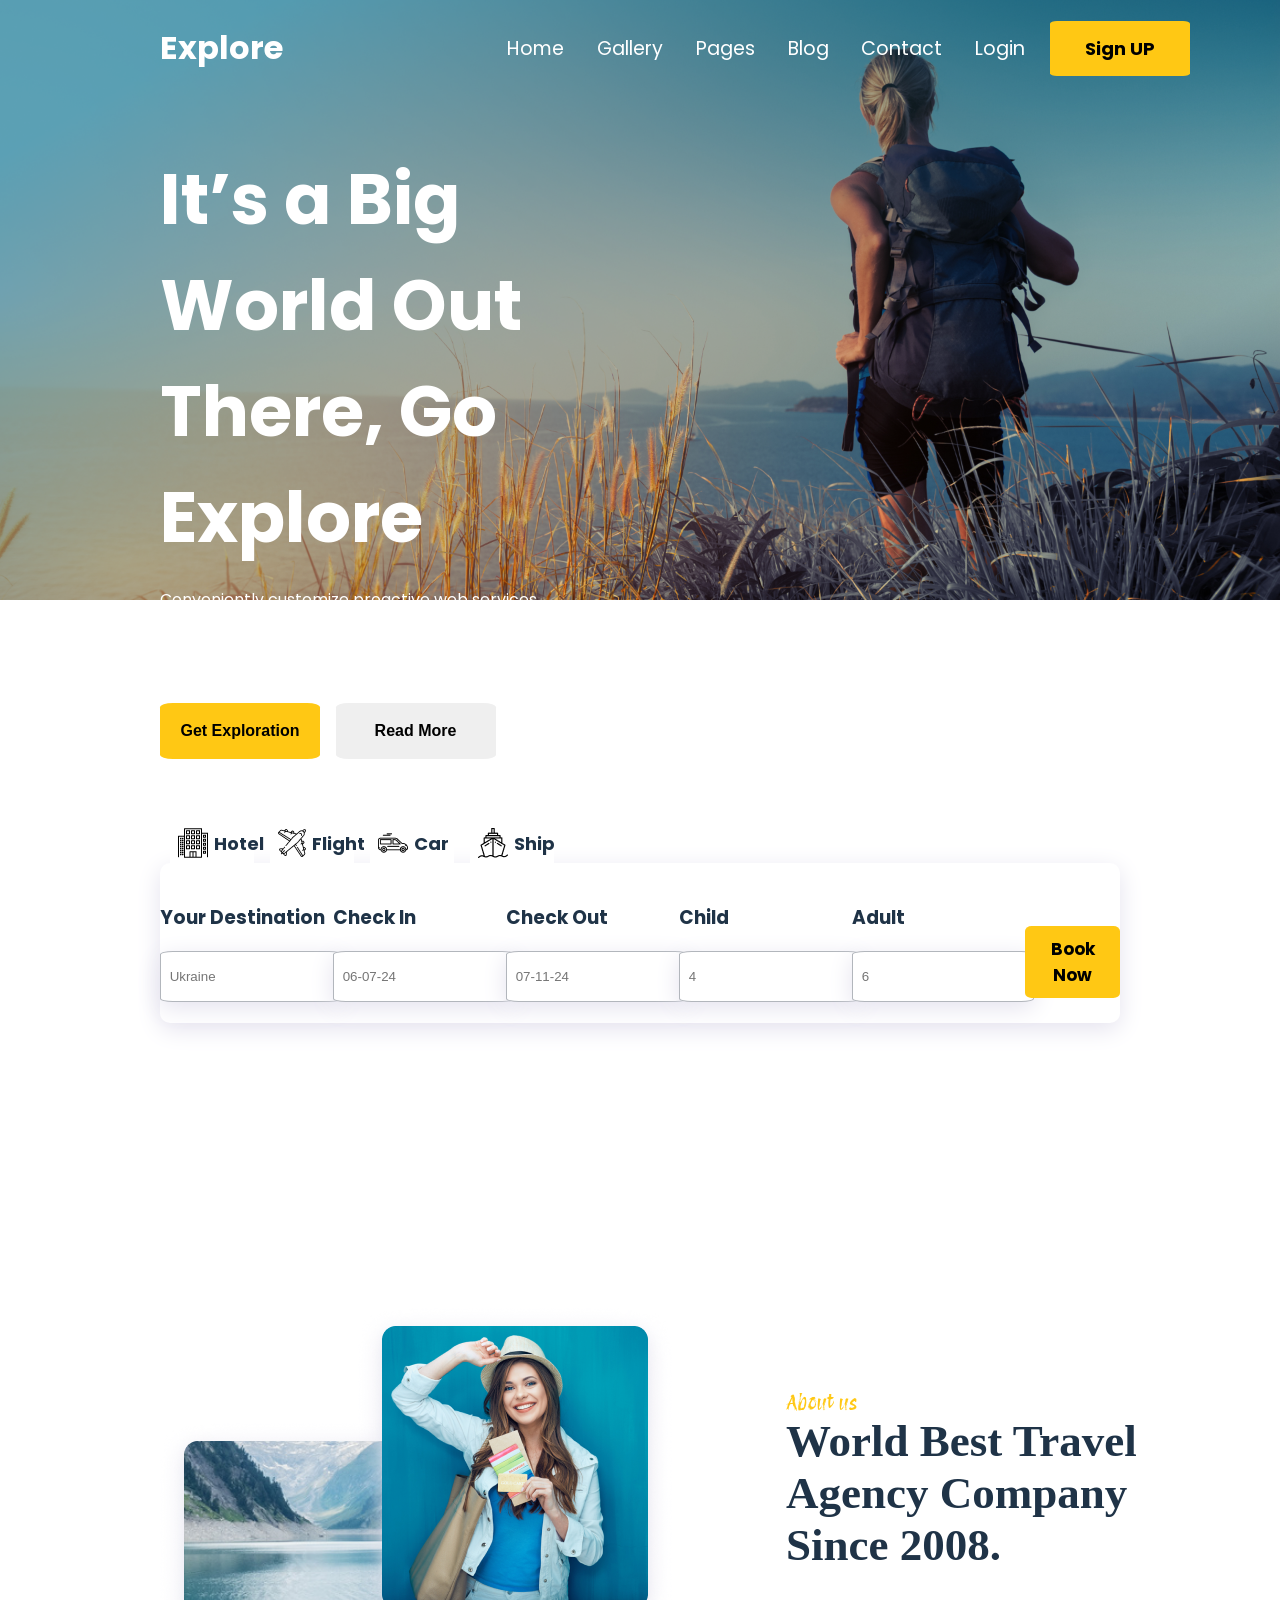
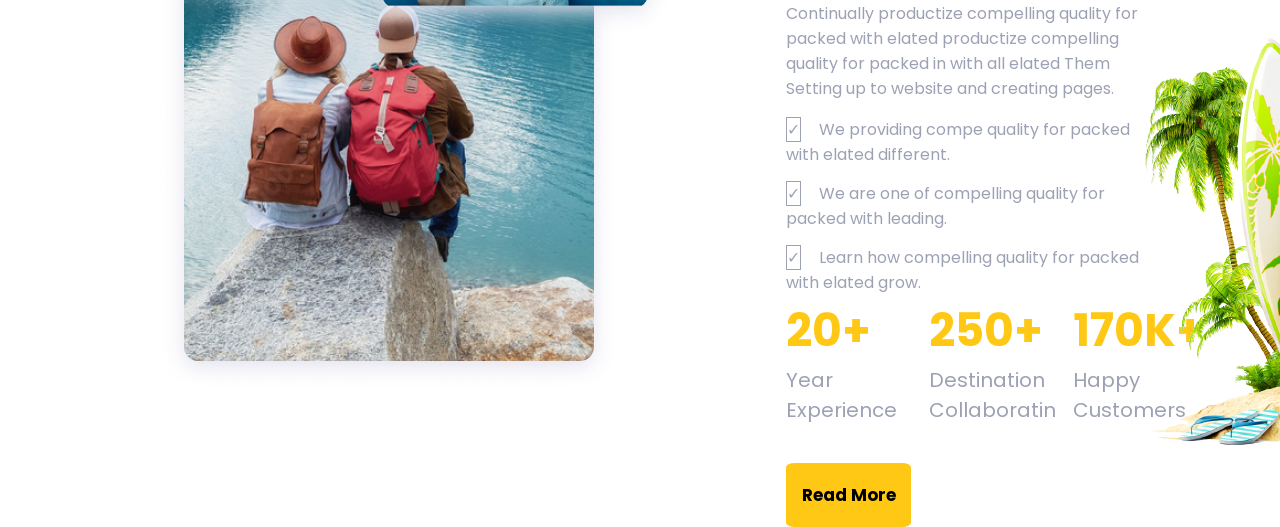
==== index.html @ 0e78952e "Rename travel.html to index.html" ====
<!DOCTYPE html>
<html lang="en">

<head>
  <meta charset="UTF-8">
  <meta name="viewport" content="width=device-width, initial-scale=1.0">
  <title>Travel agency</title>
  <link rel="stylesheet" href="./travel.css">
</head>

<body>
  <div id="header">
    <div id="header_title">
      <h1>Explore</h1>
    </div>
    <div id="header_links">
      <a href="#">
        Home
      </a>
      
      
      <a href="#">
        Gallery
      </a>
      <a href="#">
        Pages
      </a>
      <a href="#">
        Blog
      </a>
      <a href="#">
        Contact
      </a>
      <a href="#">
        Login
      </a>
    </div>
    <div id="header_button">
      <div>
        <button>
          Sign UP
        </button>
      </div>
    </div>
  </div>
  <div id="main_text">
    <h1>It’s a Big World Out There, Go Explore</h1>
    <p>Conveniently customize proactive web services for leveraged without continualliery aggregate fricctionle ou
      wellies richard.and very customize continually. </p>
    <div id="main_buttons">
      <button id="Exploration">
        Get Exploration
      </button>
      <button id="Read">
        Read More
      </button>
    </div>
  </div>
  <div id="book-container">
    <div id="book-icon">
      <div class="icon-element">
        <img src="./images/hotel.png" alt="">
        Hotel
      </div>
      <div class="icon-element">
        <img src="./images/Flight 1.png" alt="">
        Flight
      </div>
      <div class="icon-element">
        <img src="./images/car 1.png" alt="">
        Car
      </div>
      <div class="icon-element">
        <img src="./images/Ship 1.png" alt="">
        Ship
      </div>
    </div>
    <div id="input-block">
      <div>
        <h3>Your Destination</h3>
        <input type="text" placeholder="Ukraine" class="inputs">
      </div>
      <div>
        <h3>Check In</h3>
        <input type="text" placeholder="06-07-24" class="inputs">
      </div>
      <div>
        <h3>Check Out</h3>
        <input type="text" placeholder="07-11-24" class="inputs">
      </div>
      <div>
        <h3>Child</h3>
        <input type="number" placeholder="4" class="inputs">
      </div>
      <div>
        <h3>Adult</h3>
        <input type="number" placeholder="6" class="inputs">
      </div>

      <button>Book Now</button>
    </div>
  </div>
  <div id="second-part">
    <div id="block1">
      <img src="./images/BG (1).png" alt="" id="img1">
      <img src="./images/BG (2).png" alt="" id="img2">
    </div>
    <div id="block2">
      <h3>
        About us
      </h3>
      <h1>
        World Best Travel Agency Company Since 2008.
      </h1>
      <p>Continually productize compelling quality for packed with elated productize compelling quality for packed in
        with all elated Them Setting up to website and creating pages.</p>
        <div id="list">
            <div><span>&#10003;</span>
              We providing compe quality for packed with elated different.
            </div>
            <div><span>&#10003;</span>
              We are one of compelling quality for packed with leading.
            </div>
            <div><span>&#10003;</span>
              Learn how compelling quality for packed with  elated grow.
            </div>
        </div>
        <div id="block-number">
    <div><h1>20+</h1>
        <p>Year Experience</p>
    </div>
    <div><h1>250+</h1>
        <p>Destination 
          Collaboratin</p>
    </div>
    <div><h1>170K+</h1>
        <p>Happy  
          Customers</p>
    </div>
        </div>
        <div id="button">
<button>
  Read More 
</button>
        </div>
    </div>
    <div id="block3">
<img src="./images/beach.png" alt="">
    </div>
  </div>
</body>

</html>
---- travel.css ----
@import url('https://fonts.googleapis.com/css2?family=Poppins&display=swap');
@import url('https://fonts.googleapis.com/css2?family=Protest+Revolution&display=swap');
body {
  background-image: url("./images/BG.png");
  background-repeat:no-repeat;
  background-size:contain ;
  margin: 0px;
  height: 100vh;
}
#header {

  font-family:'Poppins', sans-serif;
display: flex;
height: 5vh;
align-items: center;
width: 75%;
margin: 2% auto 0% auto;
}
#header_title {
  margin-right: auto;
  color: white;
}
#header_links a {
  font-size: larger;
  text-decoration: none;
color: white;
margin: 0 2.5%;
}
#header_links {
  width: 58%;
}
#header_button button {
  background-color: rgba(255, 200, 20, 1);
  font-family:'Poppins', sans-serif;
  border-width: 0;
  padding: 20%;
  width: 200%;
  font-size: large;
  font-weight: bold;
  border-radius: 5%;
}
#main_text {
  width: 30%;
  margin-left:12.5%;
  margin-top: 6%;
}
#main_text h1 {
  color: white;
  font-size: 70px;
  font-weight: bolder;
  font-family:'Poppins', sans-serif;
  margin-bottom: 0px;
}
#main_text p {
  color: white;
  font-family:'Poppins', sans-serif;
  font-size: 16px;
}
#Exploration {
  background-color: rgba(255, 200, 20, 1);
  margin-right: 3%;
}
#main_buttons button {
  border: none;
  width: 160px;
  height: 56px;
  font-weight: bold;
  font-size: 16px;
  border-radius: 8%;
}
#book-container {
  margin: 0px auto;
  width: 75%;
  margin-top: 5%;
}
#book-container button {
  margin-bottom: 10px;
}
#book-icon {
  display: flex;
  width: 40%;
  justify-content: space-between;
  padding-left: 10px;
}
.icon-element {
  background-color: white;
  width: 22%;
  height: 2.5rem;
  border-top-left-radius: 7%;
  border-top-right-radius: 7%;
  color: #1F3347;
  font-family:'Poppins', sans-serif;
  font-size: large;
  font-weight: bolder;
  display: flex;
  align-items: center;
  
}
.icon-element img {
  margin-left: 10%;
  margin-right: 7%;
}
.icon-element:hover {
  background-color: rgba(255, 200, 20, 1);
}
#input-block {
  display: flex;
  background-color: white;
  width: 100%;
  justify-content: space-around;
  height: 10rem;
  align-items: center;
  color: #1F3347;
  font-family:'Poppins', sans-serif;
  box-shadow: 0px 6px 24px 0px #E4E2EE;
  border-radius: 10px;
}
#input-block input {
  padding-top: 10%;
  padding-bottom: 10%;
  box-shadow: 0px 6px 24px 0px #E4E2EE;
  border-radius:7% ;
  padding-left: 5%;
}
#input-block button {
  background-color: rgba(255, 200, 20, 1);
  border-width: 0;
  width: 12.5%;
  height: 45%;
  margin-top: 5%;
  border-radius:7% ;
  font-family:'Poppins', sans-serif;
  font-size: 17px;
  font-weight: bolder;
}
#second-part {
  height: 50rem;
  margin-left: 12.5%;
  width: 87.5%;
  display: flex;
  margin-top: 300px;
}
#img1 {
position: relative;
top: 100px;
}
#img2 {
  position: absolute;
bottom: -82%;
left: 28%;
}
#list span {
  border: 1px solid #9DA1B4;
  color: #9DA1B4;
  margin-right: 4%;
}
#block2 {
  margin-left: 15%;
  width: 32%;
  margin-top: 6%;
}
#block2 h3 {
    font-family: "Protest Revolution", sans-serif;
    font-weight: 400;
    font-style: normal;
    color:#FFC814;
    margin-top: 0px;
    margin-bottom: 0px;
  }
#block2 h1 {
  color: #1F3347;
  font-weight: bolder;
  font-size: 45px;
  margin-top: 2px;

}
#block2 p {
  color: #9DA1B4;
  font-size: 16px;
  font-family:'Poppins', sans-serif;
}
#list div {
  margin-top: 4%;
  color: #9DA1B4;
  font-size: 16px;
  font-family:'Poppins', sans-serif;

}
#block-number {
  display: flex;
  justify-content: space-between;
}
#block-number h1 {
  color: #FFC814;
  font-weight: bolder;
  font-family:'Poppins', sans-serif;
  margin-bottom: 0px;

}
#block-number div {
  width: 20%;
}
#block-number p {
  margin-top: 0px;
  font-family:'Poppins', sans-serif;
  font-size: 20px;

}
#button button {
  background-color: rgba(255, 200, 20, 1);
  border-width: 0;
  width: 35%;
  height: 4rem;
  margin-top: 5%;
  border-radius:7% ;
  font-family:'Poppins', sans-serif;
  font-size: 17px;
  font-weight: bolder;
}
#block3 img {
  margin-top: 80%;
}

.inputs {
  border: 1px solid #b2b6bc;
}
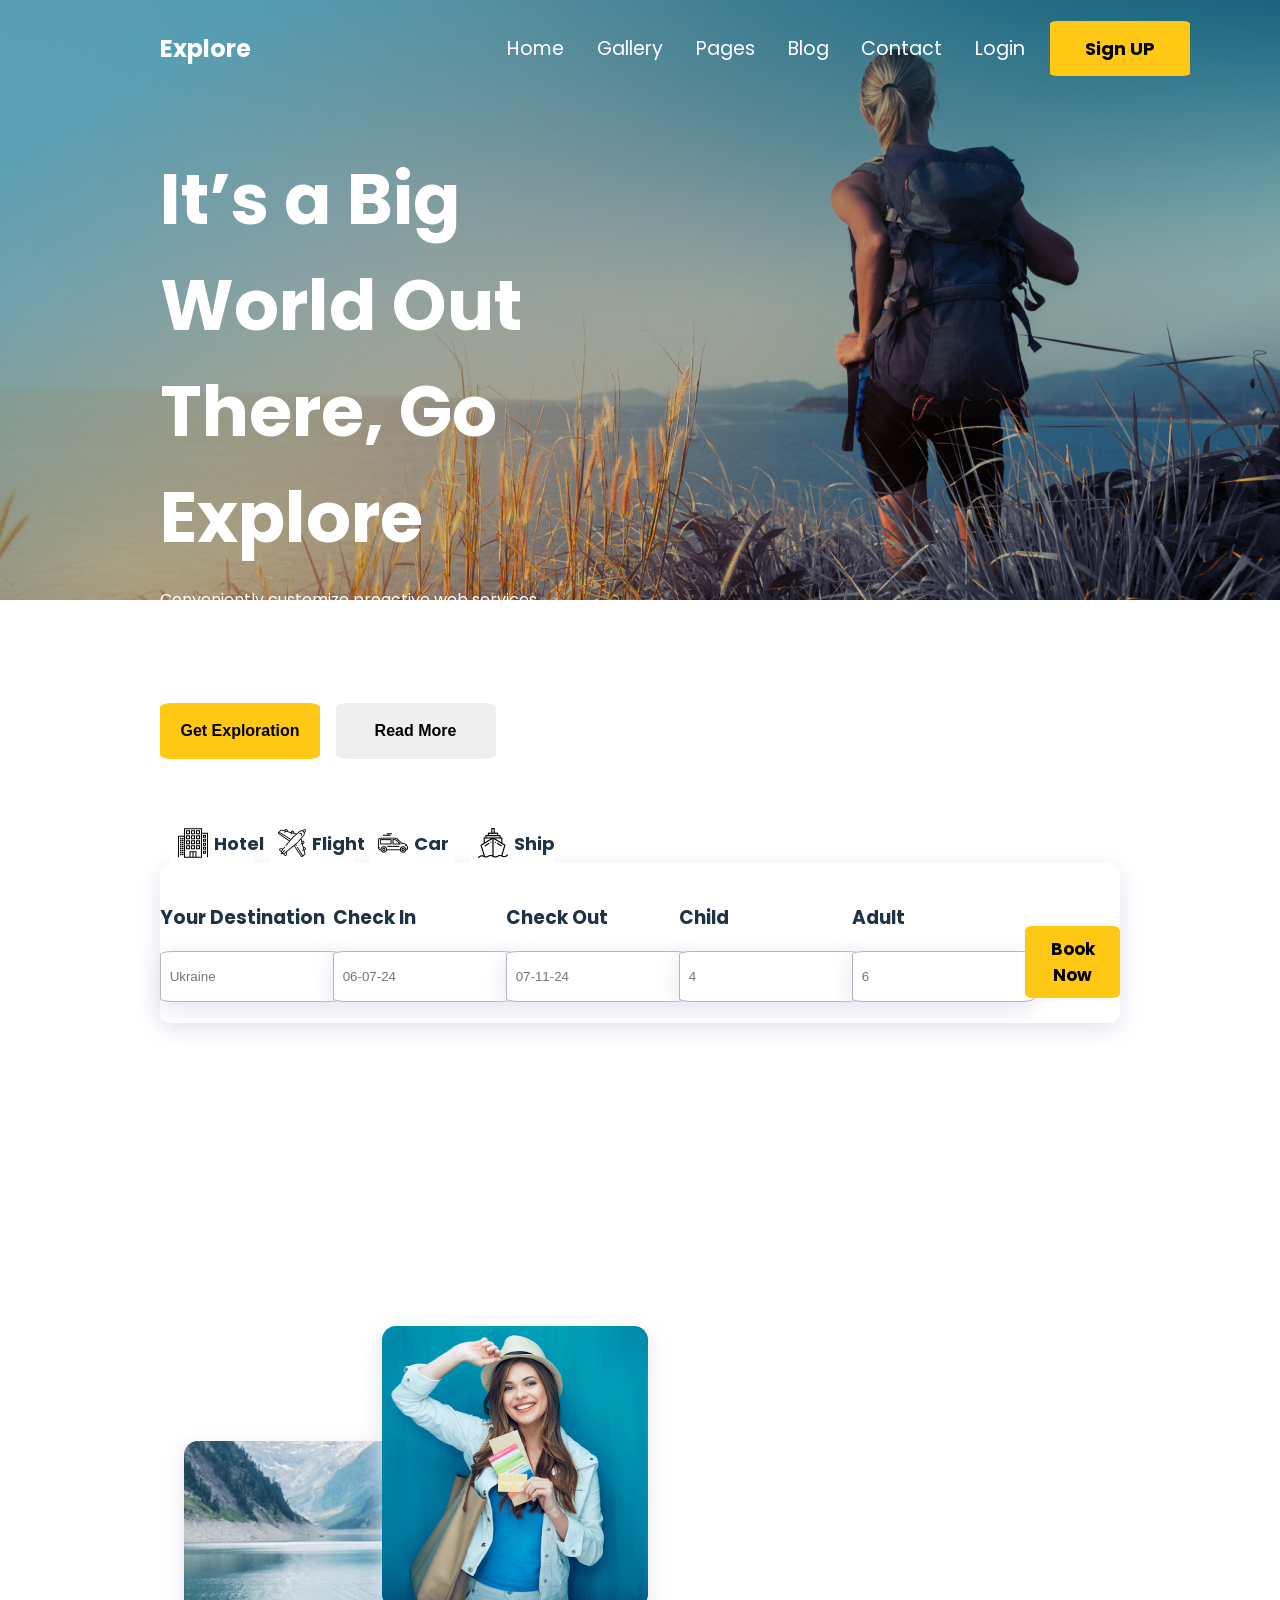
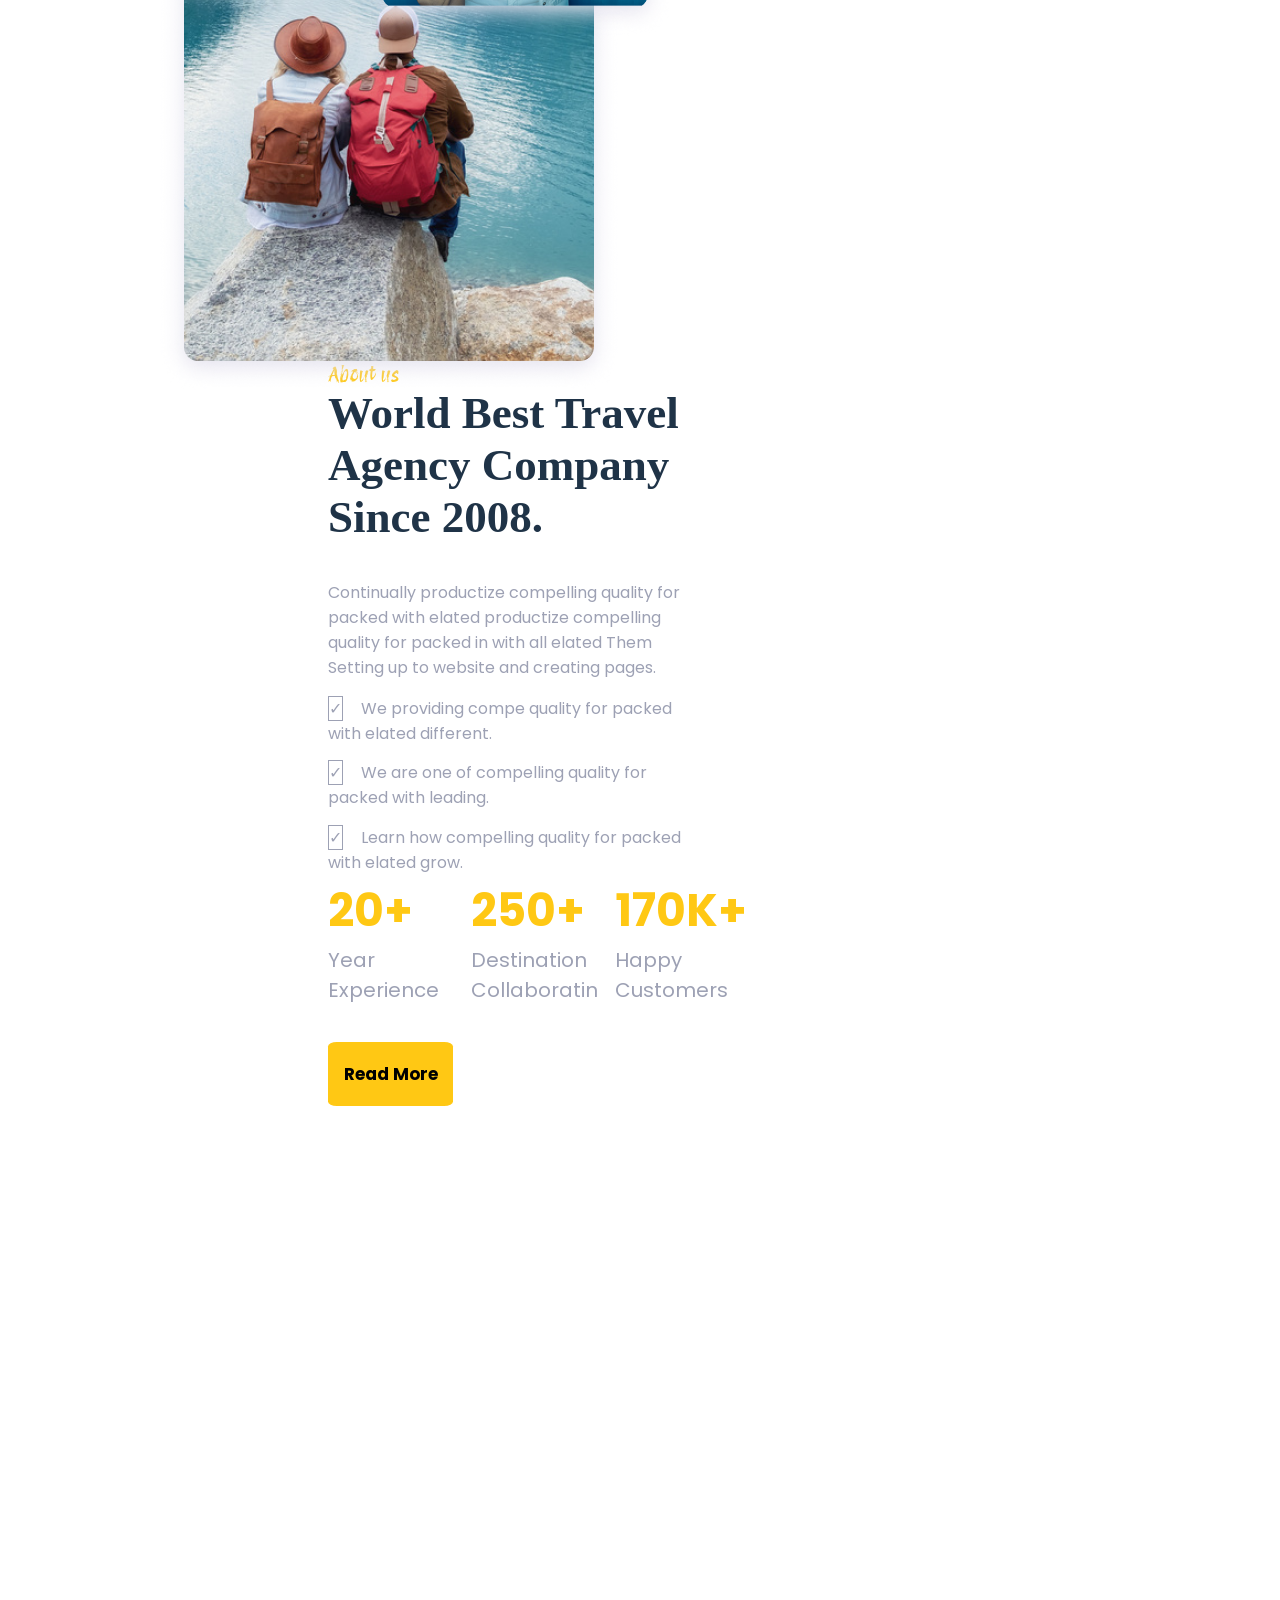
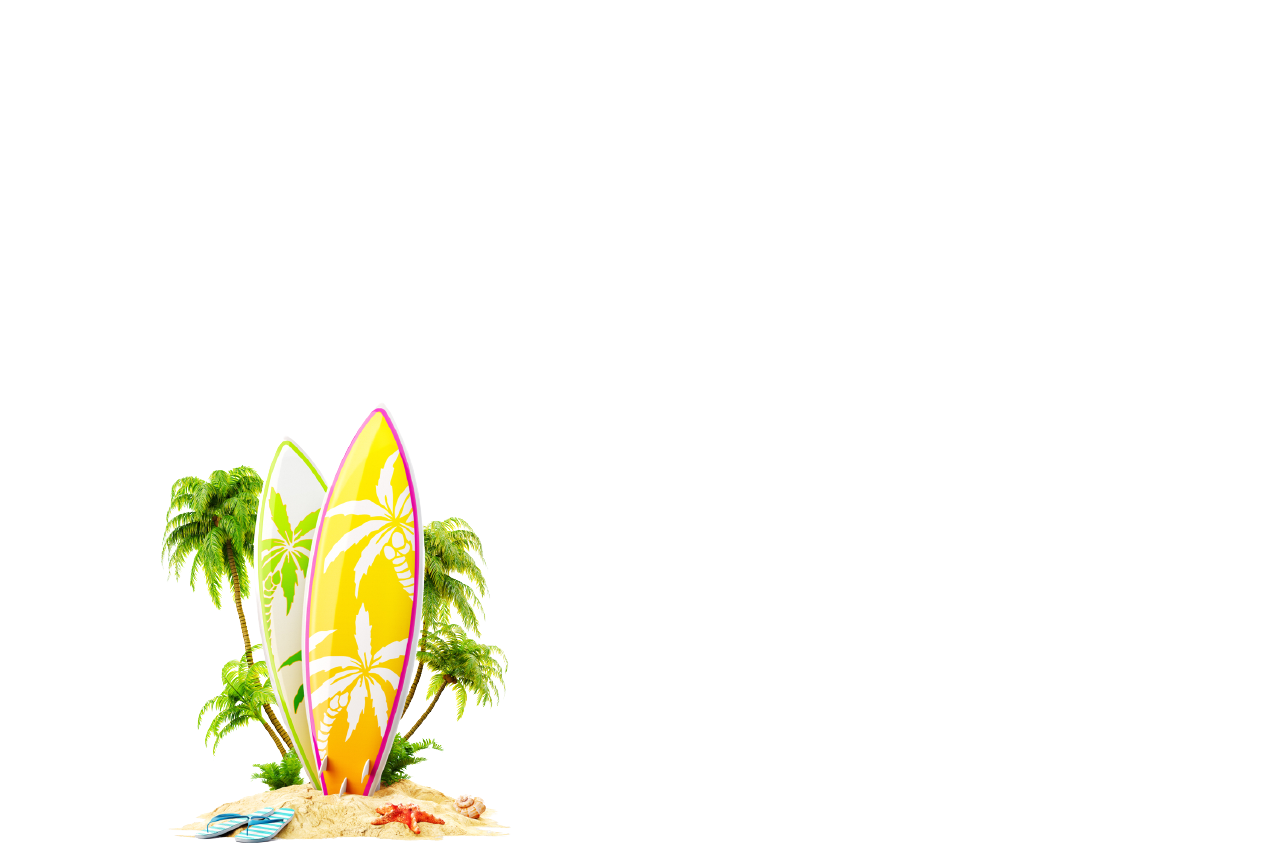
==== commit 938454af: "Update index.html" ====
--- a/index.html
+++ b/index.html
@@ -9,7 +9,11 @@
 </head>
 
 <body>
-  <div id="header">
+
+<section id="hero"> 
+
+  <div class="container">
+    <div id="header">
     <div id="header_title">
       <h1>Explore</h1>
     </div>
@@ -100,7 +104,14 @@
       <button>Book Now</button>
     </div>
   </div>
-  <div id="second-part">
+
+  </div>
+</section>
+
+  <section id="second-part">
+  <div class="container">
+
+  <div class="about-container">
     <div id="block1">
       <img src="./images/BG (1).png" alt="" id="img1">
       <img src="./images/BG (2).png" alt="" id="img2">
@@ -148,6 +159,11 @@
 <img src="./images/beach.png" alt="">
     </div>
   </div>
+
+  </div>
+  </section>
+    
+
 </body>
 
 </html>
